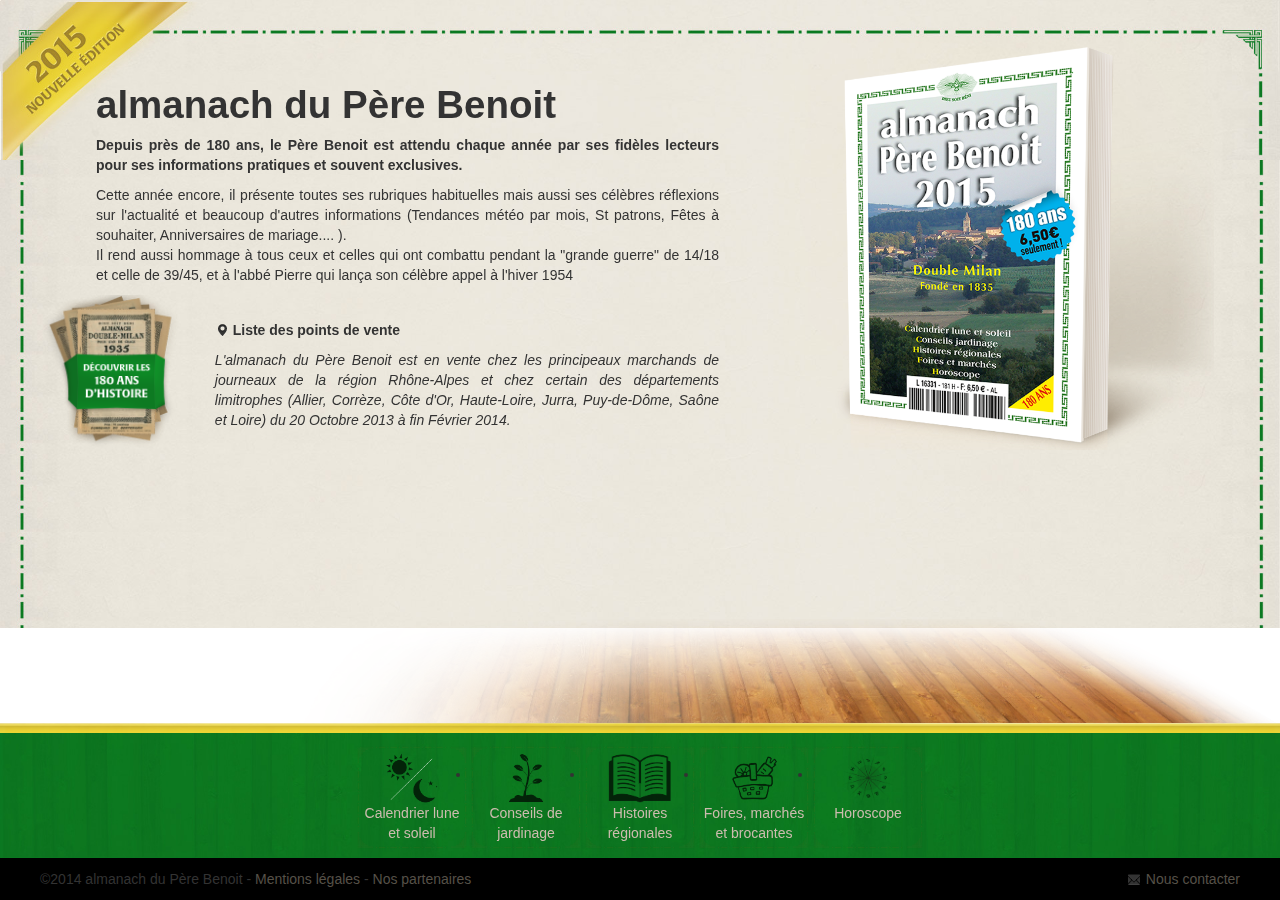
==== index.html @ 6a369a6b "first" ====
<!DOCTYPE html>
<html lang="fr">
<head>
    <meta http-equiv="Content-Type" content="text/html; charset=utf-8">
    <title>Almalach du Père Benoit</title>
    <meta name="viewport" content="width=device-width, initial-scale=1, user-scalable=no">
    <meta name="viewport" content="width=device-width, initial-scale=1.0">

    <!-- Le style -->
    <link href="css/bootstrap.min.css" rel="stylesheet" type="text/css">
    <link href="css/bootstrap-responsive.min.css" rel="stylesheet" type="text/css">
    <link href="css/style.css" rel="stylesheet" type="text/css">
    <link href="css/animate.min.css" rel="stylesheet" type="text/css">
</head>
<body data-ng-app="MonApp">
<div ng-controller="navCtrl" ng-include="'partials/nav.html'" ng-show="location != '/'"></div>
    <div ng-view></div>
</div>
<div class="row-fluid basPage" ng-controller="navCtrl" ng-include="'partials/navBas.html'" ng-show="location == '/'"></div>
<div class="footer row-fluid">
    <div class="footerContent row-fluid span12">
        <div class="left">
            ©2014 almanach du Père Benoit - <a href="#/mentionslégales">Mentions légales</a> - <a href="#/partenaires">Nos partenaires</a>
        </div>
        <div class="right" >
            <i class="icon icone-white icon-envelope"></i><a ng-controller="contactCtrl" ng-click="open()">Nous contacter</a>
        </div>
    </div>
</div>
</body>
<script src="js/angular.min.js"></script>
<script src="js/angular-animate.min.js"></script>
<script src="js/angular-route.min.js"></script>
<script src="js/angular-sanitize.min.js"></script>
<script src="js/ui-bootstrap-tpls-0.11.0.min.js"></script>
<script src="js/jquery-1.11.0.js"></script>
<script src="js/app.js"></script>
<script src="js/controllers/contactCtrl.js"></script>
<script src="js/controllers/navCtrl.js"></script>
<script src="js/controllers/DropdownCtrl.js"></script>
<script src="js/controllers/historiqueCtrl.js"></script>
<script src="js/controllers/jardinageCtrl.js"></script>
<script src="js/controllers/calendrierCtrl.js"></script>
<script src="js/controllers/foiresCtrl.js"></script>
<script src="js/controllers/histoiresCtrl.js"></script>
<script src="js/controllers/horoscopeCtrl.js"></script>
---- css/style.css ----
html, body, .contener { height: 100%; }
 body > .contener { height: auto; min-height: 100%; }
 body > .artContener { height: auto; min-height: 100%; }
 body {padding-bottom: 0;}
.contener {background-image: url('bgtopHome.jpg'), url('bgcenter.jpg'); background-repeat:no-repeat, repeat; width:100%; background-size:100%;}
.historique{margin-top:130px; bottom:0; top: 0; background-image: url('bgtop.jpg'), url('bgfond.png'); background-repeat:no-repeat, repeat; width:100%; background-size:100%;}
.jardinage{padding-top:130px; bottom:0; top: 0; width:100%;}
.bgbottom{position:fixed; bottom:175px; width:100%; z-index:1;}
.artContener{top: 0; position: absolute; width: 100%; height: 100%; background-image: url('bgfond.png'); background-repeat:repeat; background-size:100%;}
.left{float:left!important;}
.right{float:right!important;}

.footer{line-height:42px; background-color:black; position:fixed; z-index:4; bottom:0; right:0; left:0; height:42px; margin:0; width:100%;}
.footer .left{margin-left:40px!important;}
.footer .right{margin-right:40px!important;}
.footer .right >i{margin-right:5px}
.footer .left>a{color:#565148;}
.footer .right>a{color:#565148;}
.footer .right>a:hover{color:#c7a104; text-decoration:none;}
.footer .left>a:hover{color:#c7a104; text-decoration:none;}

.basPage {background-size:100%; bottom:0; left:0; right:0; position:fixed; width:100%; height:inherit; z-index:3; height:135px;}
.basPage .navContener {position: absolute; bottom:42px;}
.basPage .navContener .bgnav {width:100%; height: 135px;}
.bgnavBorder {max-height: 10px; position: absolute; top: 0;}
.bgnavTopBorder {max-height: 5px; position: absolute; top: 0; width: 100%;}
.bgnavCont {height: 125px; top: 10px; position: absolute; width: 100%;}
.bgnavTopCont {height: 125px; top: 5px; position: absolute; width:100%;}
.basPage .navContener .bgnav > img {width:100%;}
.basPage nav {position:absolute; z-index:2; bottom:0; width:100%; text-align: center; height:inherit; max-height:100%;}
.hautPage {background-size:100%; top:0; left:0; right:0; position:fixed; width:100%; height:inherit; z-index:3; height:135px;}
.hautPage .navContener {position: absolute;}
.hautPage .navContener > img {width:100%; height: 135px;}
.hautPage nav {position:absolute; z-index:2; top:0; width:100%; text-align: center; height:inherit; max-height:100%;}
nav.navBottom ul {display: inline-block; height:8.5em; margin:auto; overflow:hidden; padding-top: 1.5em;}
.navTopUl {margin:auto; width:50%; margin-top:50px;}
nav.navTop li {float:left; width:25%; display:block;}
nav.navTop .dropdown li {width:100%;}
ul.dropdown-menu{text-align:left;}
nav > h1 {color:white;}
nav.navBottom li {width:110px; height:inherit; float:left; margin:2px;background-image:url('borderbtn.png'); background-size:100%; background-repeat:no-repeat;}
.liContent{margin:2px; max-height:90%}
.liContent .imgContener > img{margin-top:5px; max-height:50px;}
.liContent > a{width:100%; color:#ccbcae;}
nav.navTop li > a{color:#ccbcae; text-transform: uppercase;}
.liContent > a:hover{text-decoration:none;}
nav.navTop li > a:hover{text-decoration:none; color:white;}
.liContent:hover > a{color:white;}
nav.navBottom li:hover {background-image:url('bgbtn.png'); background-repeat: no-repeat; background-size:100%;}
.liContent:hover {cursor:pointer;}
.imgContener{width:100%;}

.main {width: 85%; padding-top: 25px; margin: auto; padding-bottom:135px;}
.contenu {width: 85%; padding-top: 25px; margin: auto; padding-bottom:175px; position:relative; z-index:2;}
.art {width: 85%; margin: auto; padding-top: 50px; padding-bottom:45px;}
.selectHistory {float: right; width: 100%;}
.selectConseil {float: right; width: 50%;}
.list-holder {top: 0; left: 100%; border-radius: 0; margin-top:0;}
.selectHistory.open .dropdown-toggle > img.closeimg {display:none;}
.selectHistory.open .dropdown-toggle > img.openimg {display:block;}
.selectHistory .dropdown-toggle > img.openimg {display:none;}
.conseilContain{background-color:white; bottom:42px; top:130px; right:0; position:absolute;}
.conseilContainFond{background-color:white; bottom:0; top:0; right:0; position:fixed; width:50%; z-index:1;}
.conseilSearch{position:fixed; top: 130px; bottom: 0; left: 0; background-image: url('bgfond.png'); background-repeat:repeat; background-size:100%;}
.conseilSearchContent{margin-left:20px!important; margin-top:20px;}
input.monthSelect{width: 53.8%; height: 100%; position: absolute; border-radius: 0; bottom: 0; top: 0; margin: 0; padding: 0; border: 0;}
.controller{position:relative;}
.next{margin:0!important;}
.leftSide{margin-top:50px;}
.presentation{text-align: justify;}
.intro{margin-bottom:10px;}
.footLeft{margin-left:-55px;}
.pointsDeVente{margin-top:25px;}
.pointsDeVente> p{font-style: italic; margin-top:10px;}
.livre> img{width:100%; float:right; margin-right:-30px; margin-top:10px;}

.modal {width: 100%; bottom: 42px; margin: 0; left: 0; border-radius:0; top: 25% !important; opacity: 1 !important;}
.modal.fadeIn {bottom: 42px; top:auto;}
.modal-footer {bottom: 0; position: absolute; right: 0; left: 0;}
.tooltip-inner{background:white; border-radius:0px;color:black;}
.tooltip {margin-bottom:10px;}
.tooltip-arrow{border-color: transparent;}
.date{display:inline-block;}
.conseilContent{margin-left:10px!important; position:relative; z-index:2; padding-bottom:50px;}
.dropdown-menu>li>a:hover, .dropdown-menu>li>a:focus, .dropdown-submenu:hover>a, .dropdown-submenu:focus>a, .dropdown-menu>.active>a, .dropdown-menu>.active>a:hover, .dropdown-menu>.active>a:focus{background-color:#edd537; background-image: -webkit-linear-gradient(top,#edd537,#edd537);                                                                                                                  background-image: -o-linear-gradient(top,#edd537,#edd537);}


.animate-show {text-align: justify; top: 75px;}

.animate-show.ng-leave, .animate-show.ng-hide-add, .animate-show.ng-hide-add-active, .animate-show.ng-hide-add, .animate-show.ng-hide-add-active, .animate-show.ng-hide-add.ng-hide-add-active, .animate-show.ng-hide-remove, .animate-show.ng-hide-remove-active, .animate-show.ng-hide-remove, .animate-show.ng-hide-remove-active {

 -webkit-animation-duration:.8s; -moz-animation-duration:.8s; -ms-animation-duration:.8s; -o-animation-duration:.8s;
 -webkit-animation-fill-mode:both;
 -moz-animation-fill-mode:both;
 -ms-animation-fill-mode:both;
 -o-animation-fill-mode:both;
}

.animate-show.ng-hide-remove,
.animate-show.ng-hide.ng-hide-active {
   opacity:0;
   position:absolute;
   top:210px;
}

.animate-show.ng-hide,
.animate-show.ng-hide-remove {
    opacity:1;
    position:absolute;
    top:210px;

}

.animate-show.ng-hide-add, .animate.ng-leave {display:block!important; position:absolute; top:210px;

 -webkit-animation-name: bounceOutLeft; -moz-animation-name: bounceOutLeft; -ms-animation-name: bounceOutLeft; -o-animation-name: bounceOutLeft;
}
.animate-show.ng-hide-remove, .animate-show.active-add {
        -webkit-animation-name: bounceInRight; -moz-animation-name: bounceInRight; -ms-animation-name: bounceInRight; -o-animation-name: bounceInRight;
      }
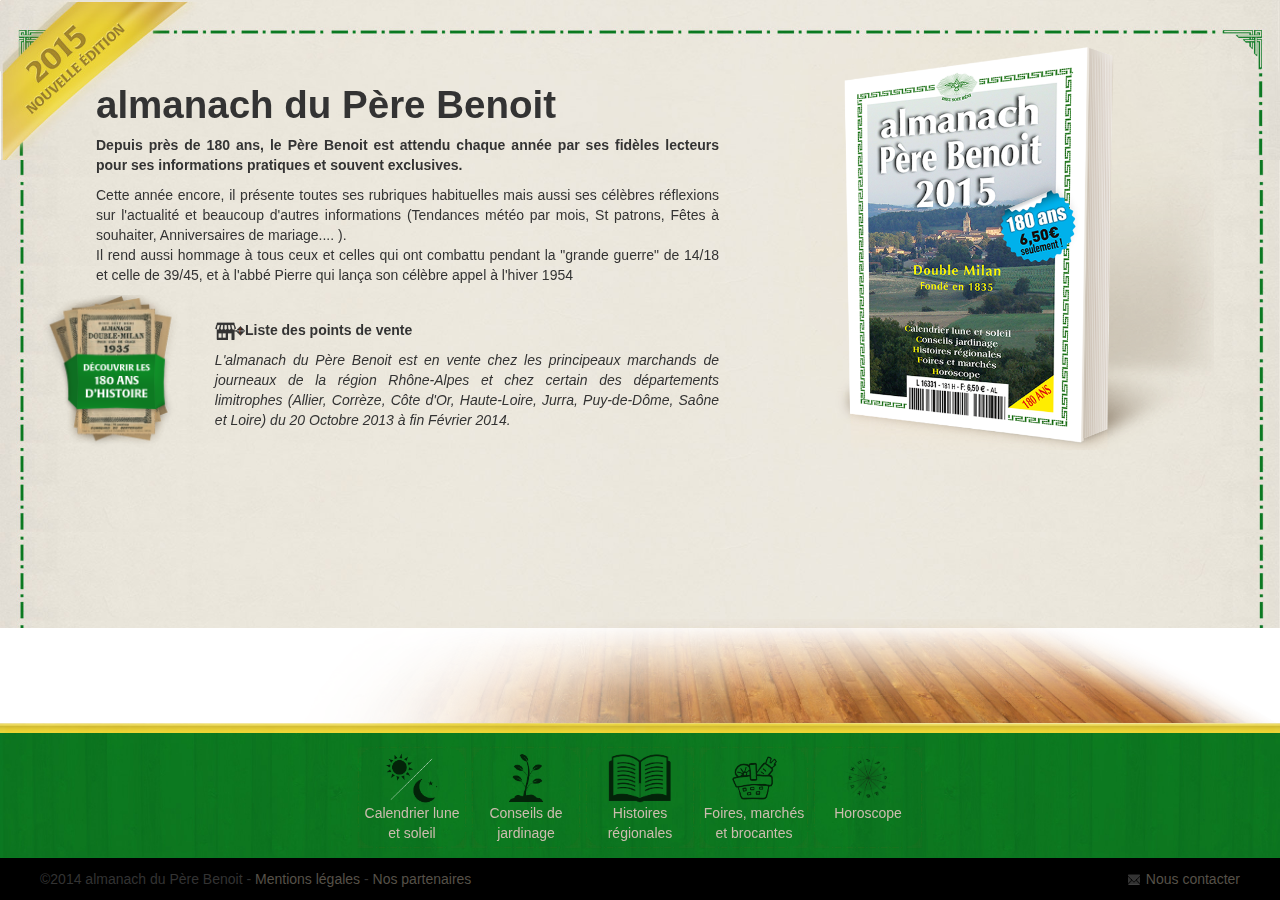
==== commit 7b56ab5a: "fini" ====
--- a/index.html
+++ b/index.html
@@ -20,7 +20,7 @@
 <div class="footer row-fluid">
     <div class="footerContent row-fluid span12">
         <div class="left">
-            ©2014 almanach du Père Benoit - <a href="#/mentionslégales">Mentions légales</a> - <a href="#/partenaires">Nos partenaires</a>
+            ©2014 almanach du Père Benoit - <a href="#/mentionslegales">Mentions légales</a> - <a ng-controller="partenaireCtrl" ng-click="open()">Nos partenaires</a>
         </div>
         <div class="right" >
             <i class="icon icone-white icon-envelope"></i><a ng-controller="contactCtrl" ng-click="open()">Nous contacter</a>
@@ -44,3 +44,4 @@
 <script src="js/controllers/foiresCtrl.js"></script>
 <script src="js/controllers/histoiresCtrl.js"></script>
 <script src="js/controllers/horoscopeCtrl.js"></script>
+<script src="js/controllers/partenaireCtrl.js"></script>
--- a/css/style.css
+++ b/css/style.css
@@ -39,7 +39,7 @@
 nav.navTop .dropdown li {width:100%;}
 ul.dropdown-menu{text-align:left;}
 nav > h1 {color:white;}
-nav.navBottom li {width:110px; height:inherit; float:left; margin:2px;background-image:url('borderbtn.png'); background-size:100%; background-repeat:no-repeat;}
+nav.navBottom li {display: block; width:110px; height:inherit; float:left; margin:2px;background-image:url('borderbtn.png'); background-size:100%; background-repeat:no-repeat;}
 .liContent{margin:2px; max-height:90%}
 .liContent .imgContener > img{margin-top:5px; max-height:50px;}
 .liContent > a{width:100%; color:#ccbcae;}
@@ -50,7 +50,14 @@
 nav.navBottom li:hover {background-image:url('bgbtn.png'); background-repeat: no-repeat; background-size:100%;}
 .liContent:hover {cursor:pointer;}
 .imgContener{width:100%;}
+.ptVente > img{width:100%;}
+.preview{max-height: 300px; overflow: hidden;}
+.savoir{position: absolute; top:320px; right: 0; z-index: 2;}
 
+.partenaires{height: 65%; bottom: 0; width: 100%; position: absolute; background-image: url('bgcontact.jpg'); background-repeat: repeat;}
+.logoContener{width: 40%; margin-left: auto; margin-right: auto; margin-top: 10%;}
+.exit{position: absolute; right: 0; cursor:pointer;}
+.titleContenerModal {text-align:center;}
 .main {width: 85%; padding-top: 25px; margin: auto; padding-bottom:135px;}
 .contenu {width: 85%; padding-top: 25px; margin: auto; padding-bottom:175px; position:relative; z-index:2;}
 .art {width: 85%; margin: auto; padding-top: 50px; padding-bottom:45px;}
@@ -64,7 +71,8 @@
 .conseilContainFond{background-color:white; bottom:0; top:0; right:0; position:fixed; width:50%; z-index:1;}
 .conseilSearch{position:fixed; top: 130px; bottom: 0; left: 0; background-image: url('bgfond.png'); background-repeat:repeat; background-size:100%;}
 .conseilSearchContent{margin-left:20px!important; margin-top:20px;}
-input.monthSelect{width: 53.8%; height: 100%; position: absolute; border-radius: 0; bottom: 0; top: 0; margin: 0; padding: 0; border: 0;}
+input.monthSelect{text-transform: uppercase; width: 50%; height: 100%; position: absolute; border-radius: 0; bottom: 0; top: 0; margin: 0; margin-left:1.9%; margin-right:1.9%; text-align: center; padding: 0; border: 0;}
+input.monthSearch{text-transform: uppercase; height: 100%; margin-left: 2.564102564102564%!important; margin-top:10px; border-radius: 0; bottom: 0; top: 0; text-align: center; padding: 0; border: 0;}
 .controller{position:relative;}
 .next{margin:0!important;}
 .leftSide{margin-top:50px;}
@@ -75,7 +83,7 @@
 .pointsDeVente> p{font-style: italic; margin-top:10px;}
 .livre> img{width:100%; float:right; margin-right:-30px; margin-top:10px;}
 
-.modal {width: 100%; bottom: 42px; margin: 0; left: 0; border-radius:0; top: 25% !important; opacity: 1 !important;}
+.modal {background: transparent; border: 0px; width: 100%; bottom: 42px; margin: 0; left: 0; border-radius:0; top: 25% !important; opacity: 1 !important;}
 .modal.fadeIn {bottom: 42px; top:auto;}
 .modal-footer {bottom: 0; position: absolute; right: 0; left: 0;}
 .tooltip-inner{background:white; border-radius:0px;color:black;}
